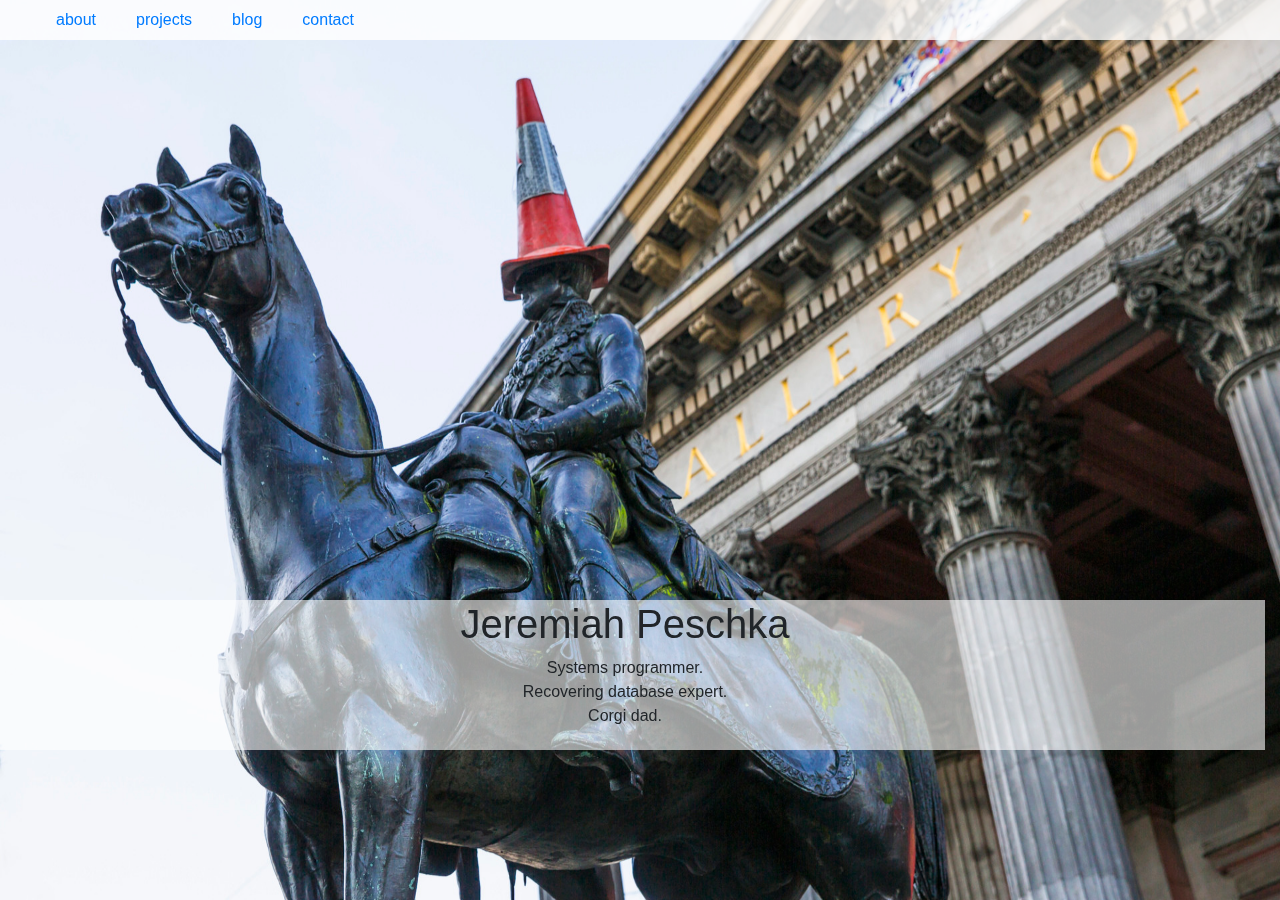
==== index.html @ 10f72274 "oops, index not default" ====
<!DOCTYPE html>
<html lang="en">
  <head>
    <!-- Required meta tags -->
    <meta charset="utf-8" />
    <meta
      name="viewport"
      content="width=device-width, initial-scale=1, shrink-to-fit=no"
    />

    <!-- Bootstrap CSS -->
    <link
      rel="stylesheet"
      href="https://stackpath.bootstrapcdn.com/bootstrap/4.3.1/css/bootstrap.min.css"
      integrity="sha384-ggOyR0iXCbMQv3Xipma34MD+dH/1fQ784/j6cY/iJTQUOhcWr7x9JvoRxT2MZw1T"
      crossorigin="anonymous"
    />
    <link rel="stylesheet" href="style.css" />
    <meta http-equiv="X-UA-Compatible" content="ie=edge" />
    <title>Jeremiah Peschka</title>
  </head>
  <body>
    <nav class="navbar  navbar-expand-lg">
      <ul class="navbar-nav">
        <ol class="nav-item">
          <a href="about.html">about</a>
        </ol>
        <ol class="nav-item">
          <a href="projects.html">projects</a>
        </ol>
        <ol class="nav-item">
          <a href="https://facility9.com">blog</a>
        </ol>
        <ol class="nav-item">
          <a href="contact.html">contact</a>
        </ol>
      </ul>
    </nav>
    <section id="title">
      <header>
        <img src="images/wel.jpg" class="bg" />
      </header>
      <div class="row">
        <div class="title-bar">
          <div class="col-12">
            <h1>Jeremiah Peschka</h1>
            <p>Systems programmer.<br />Recovering database expert.<br />Corgi dad.</p>
            </span>
          </div>
        </div>
      </div>
    </section>
  </body>
</html>
---- style.css ----
body {
  background-color: lightsteelblue;
}

img.bg {
  min-height: 100%;
  min-width: 1024px;
  width: 100%;
  height: auto;
  position: fixed;
  top: 0;
  left: 0;
  z-index: -1;
}

* { z-index: 5; }

.navbar {
  z-index: 10;
}

.title-bar {
  background-color: rgba(255, 255, 255, 0.6);
  width: 100%;
  height: 150px;
  vertical-align: middle;
  position: fixed;
  bottom: 150px;
}

.title-bar .col-12 {
  display: inline-block;
  text-align: center;
}

.navbar {
  background-color: rgba(255, 255, 255, 0.8);
}

.navbar-nav > .active > a {
  font-weight: bold;
}

.about-header h1 {
  font-size: 4.0em;
  font-weight: bold;
}

.tid {
  text-decoration: underline;
  text-underline-offset: auto;
  text-underline-offset: from-font;
  font-size: 1.5em;
  font-weight: bold;
}

.tid-list {
  list-style: none;
}

.tid-list li {
  margin-left: -1em;
}

.container {
  background-color: rgba(255, 255, 255, 0.95);
  border-left: 1px solid slategrey;
}

.proj-title {
  font-weight: bold;
}

.proj-row {
  margin-bottom: 2em;
}

#contact-form {
  border: 1px solid black;
  margin-left: auto;
  margin-right: auto;
}
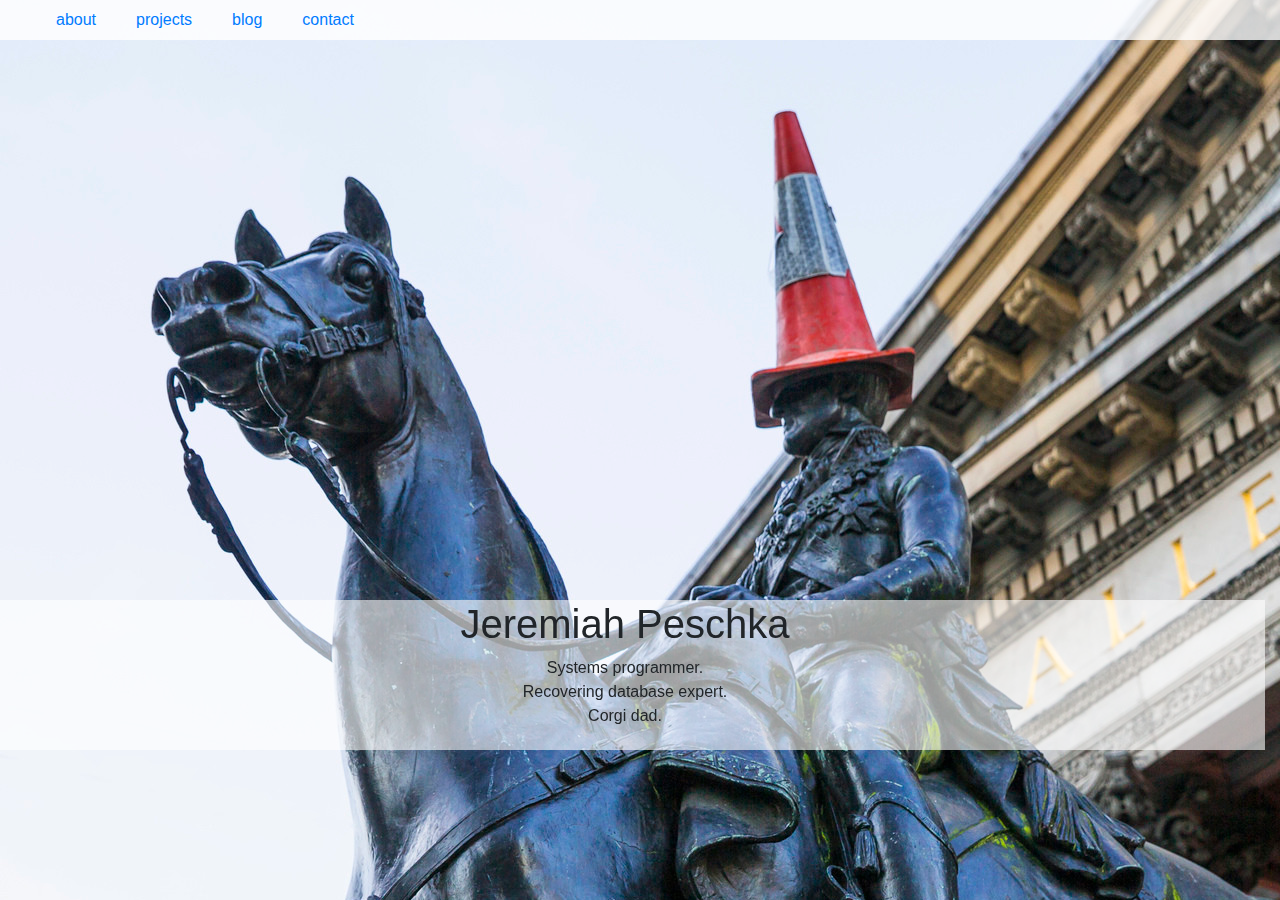
==== commit c549f87b: "Better background placement" ====
--- a/index.html
+++ b/index.html
@@ -18,6 +18,13 @@
     <link rel="stylesheet" href="style.css" />
     <meta http-equiv="X-UA-Compatible" content="ie=edge" />
     <title>Jeremiah Peschka</title>
+    <style type='text/css'>
+    body {
+      background-image: url('images/wel.jpg');
+      background-position: top 0px left 0px;
+      background-repeat: none;
+    }
+    </style>
   </head>
   <body>
     <nav class="navbar  navbar-expand-lg">
@@ -37,9 +44,6 @@
       </ul>
     </nav>
     <section id="title">
-      <header>
-        <img src="images/wel.jpg" class="bg" />
-      </header>
       <div class="row">
         <div class="title-bar">
           <div class="col-12">
--- a/style.css
+++ b/style.css
@@ -6,7 +6,7 @@
 
 img.bg {
   min-height: 100%;
-  min-width: 1024px;
+  min-width: 100%;
   width: 100%;
   height: auto;
   position: fixed;
@@ -50,8 +50,6 @@
 
 .tid {
   text-decoration: underline;
-  text-underline-offset: auto;
-  text-underline-offset: from-font;
   font-size: 1.5em;
   font-weight: bold;
 }
